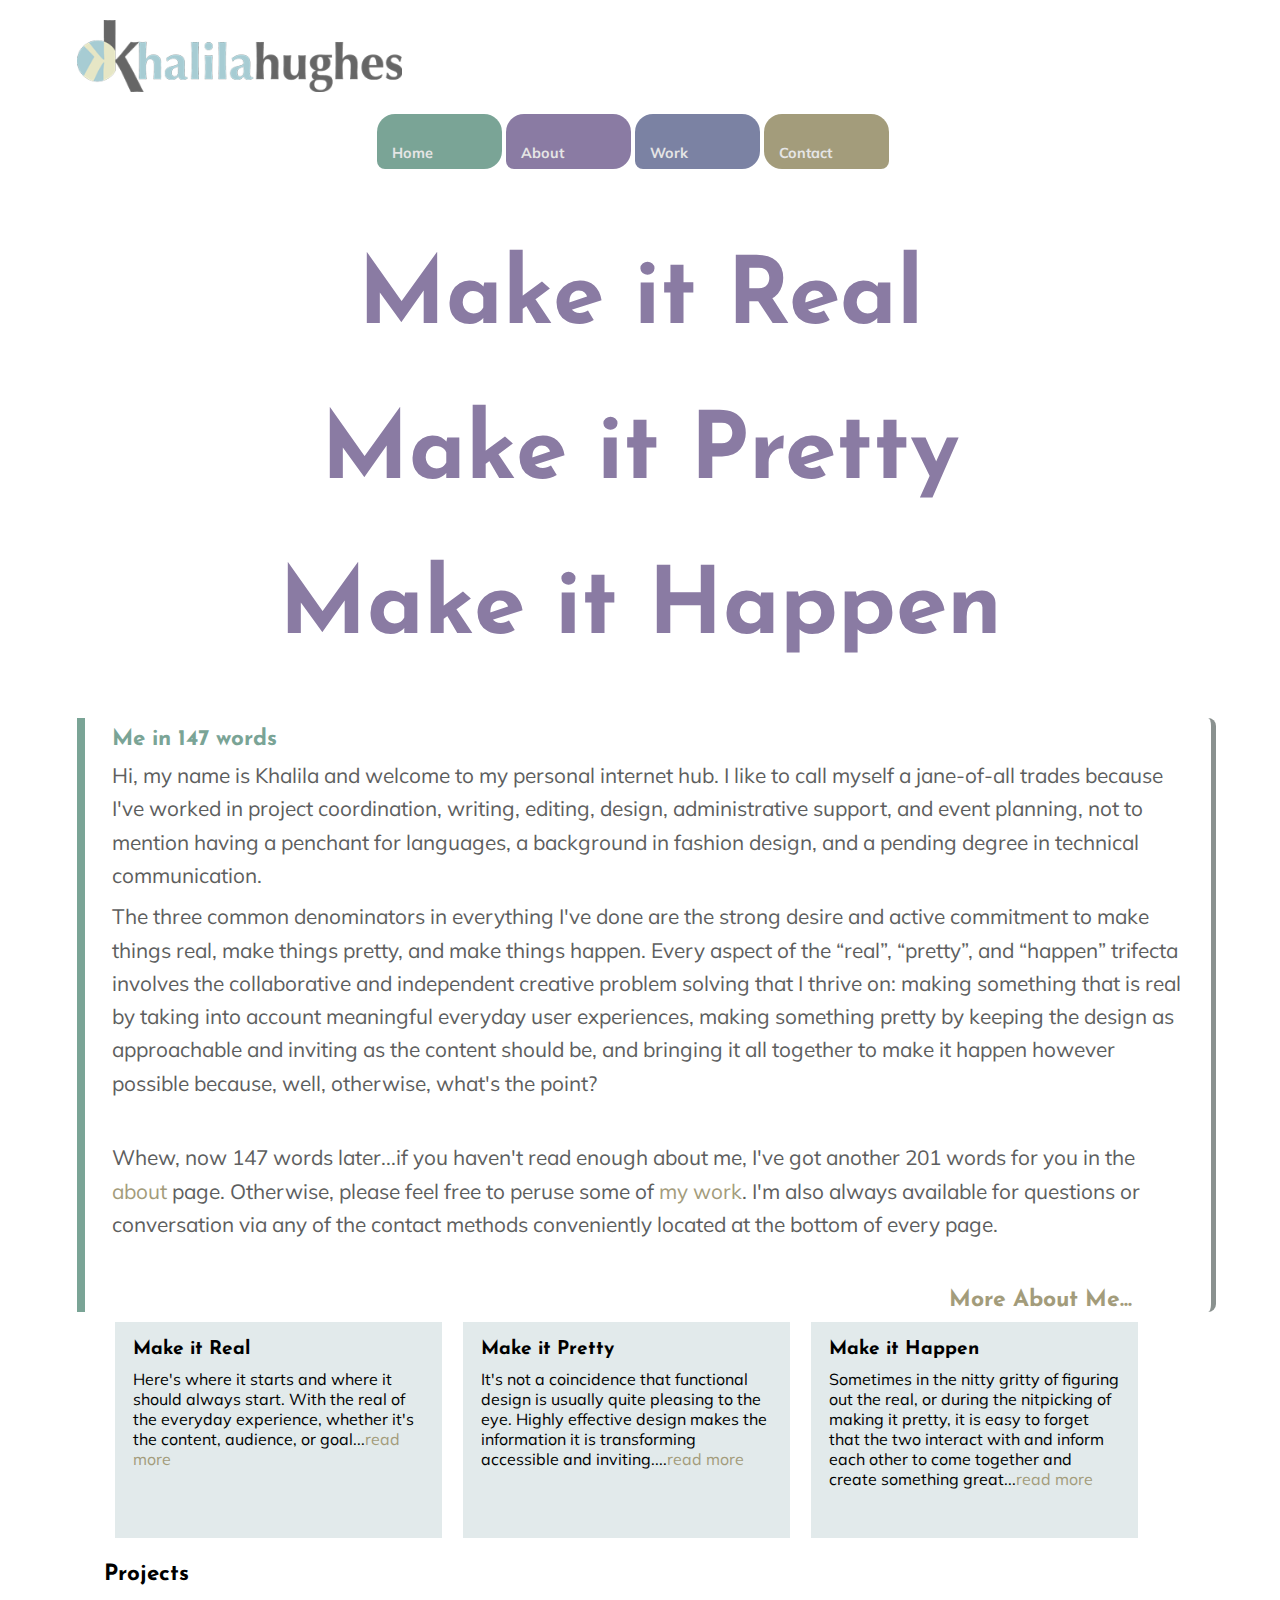
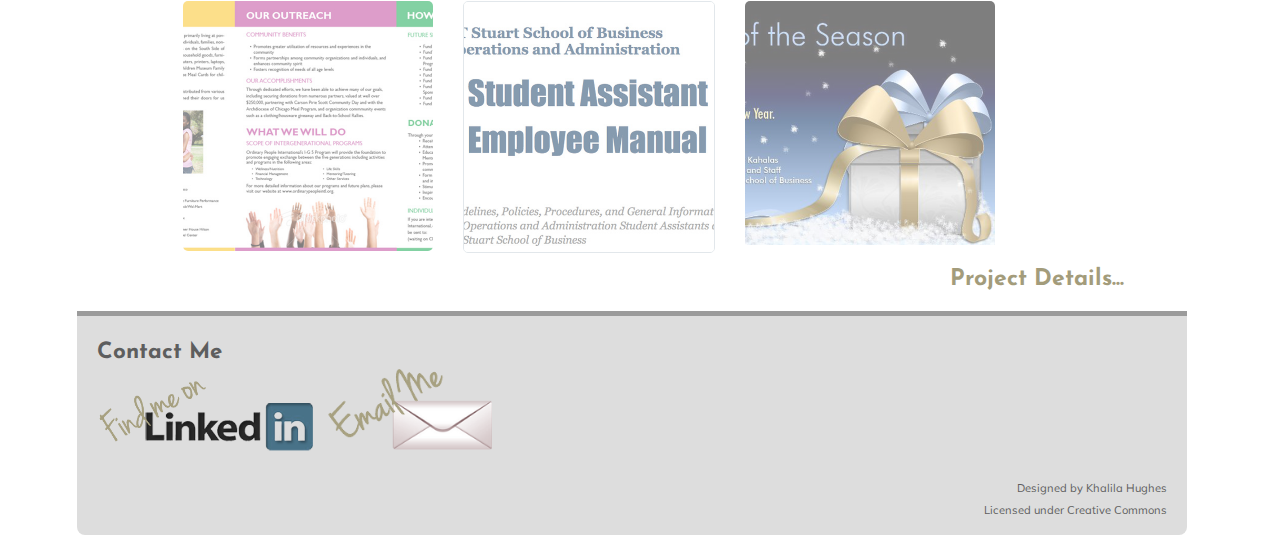
==== index.html @ c549478d "added resize me (inactive), added read more to make it boxes" ====
<!DOCTYPE html>
<html lang="en">
<head>
	<title>Khalila Hughes: Make it Happen Professional</title>

  	<meta charset="utf-8" />
	<meta name="viewport" content="width=device-width, initial-scale=1.0" />  
 	<meta name="author" content="Khalila Hughes">
 	<meta name="keywords" content="Khalila, Hughes, functional design, technical communication, user, user-center, easy to understand, design, creative, professional, content, information design">
	
   <link          href='http://fonts.googleapis.com/css?family=Josefin+Sans:100,300,400,600,700|Muli:300,400|Amaranth:400,700|Open+Sans+Condensed:300,700' rel='stylesheet' type='text/css'>
	<link rel="stylesheet" type="text/css" media="screen, print" href="css/reset.css" />
 	<link rel="stylesheet" type="text/css" media="screen" href="css/screen.css" />
	<link rel="stylesheet" type="text/css" media="print" href="css/print.css" />
	<link rel="stylesheet" type="text/css" media="screen" href="css/colorbox.css" />

	<script src="http://ajax.googleapis.com/ajax/libs/jquery/2.0.0/jquery.min.js"></script>
	<script src="js/jquery/colorbox/jquery.colorbox.js"></script>


<script>
  (function(i,s,o,g,r,a,m){i['GoogleAnalyticsObject']=r;i[r]=i[r]||function(){
  (i[r].q=i[r].q||[]).push(arguments)},i[r].l=1*new Date();a=s.createElement(o),
  m=s.getElementsByTagName(o)[0];a.async=1;a.src=g;m.parentNode.insertBefore(a,m)
  })(window,document,'script','//www.google-analytics.com/analytics.js','ga');

  ga('create', 'UA-41314380-1', 'khalilahughes.com');
  ga('send', 'pageview');

</script>

</head>

<body>
   <div id="header">
   <!--- <div id="resizeme">
      <p>I'm Responsive </br>     &#65513; ---------   &#65515; </p>
   </div> -->

      <div id="logo">
		<a href="index.html"> <img src="media/img/kh-3color.png" alt="Khalila Hughes" /> </a>
      </div>   <!--end logo-->

      <nav id="main">
         <ul>
		<li><a class="nav-home" href="index.html">Home</a></li>
         	<li><a class="nav-about" href="about.html">About</a></li>
            <li><a  class="nav-work" href="work.html">Work</a></li>
            <li><a  class="nav-contact" href="contact.html">Contact</a></li>
         </ul>
      </nav>


   </div> <!--end header-->

   
      <div id="home-words">
         <h1> Make it Real</h1>
         <h1> Make it Pretty</h1>
         <h1> Make it <span class="one">Happen</span></h1>
      </div>   <!--end home-words-->
     
     <div id="main-container" class="home">

     <div class="content">
         <h3> Me in 147 words </h3>
         <p> Hi, my name is Khalila and welcome to my personal internet hub. I like to call myself a jane-of-all trades because I've worked in project coordination, writing, editing, design, administrative support, and event planning, not to mention having a penchant for languages, a background in fashion design, and a pending degree in technical communication. 
</p>
<p>
The three common denominators in everything I've done are the strong desire and active commitment to make things real, make things pretty, and make things happen. Every aspect of the “real”, “pretty”, and “happen” trifecta involves the collaborative and independent creative problem solving that I thrive on: making something that is real by taking into account meaningful everyday user experiences, making something pretty by keeping the design as approachable and inviting as the content should be, and bringing it all together to make it happen however possible because, well, otherwise, what's the point? 
</p>

<p>
<br />Whew, now 147 words later...if you haven't read enough about me, I've got another 201 words for you in the <a href="about.html">about</a> page. Otherwise, please feel free to peruse some of <a href="work.html">my work</a>. I'm also always available for questions or conversation via any of the contact methods conveniently located at the bottom of every page.
</p>

      </div> <!--end content-->
<h4 class="more"><a href="about.html">More About Me...</a></h4>

            </div>   <!--end main-container, home-->


      <div id="second-container" class="home-philosophy">
         <div class="content">
         
       <!--  <h3> Work Approach </h3> -->
         <div class="box">
 <h4>Make it Real</h4> <p>Here's where it starts and where it should always start. With the real of the everyday experience, whether it's the content, audience, or goal...<a href "work.html">read more</a><!-- Real is the information you want to convey, to the audience you want to convey it to, to attain the you created when you created it. Real is not the same for everyone or for every project, so defining what it is a ever-changing and often challenging process. </p> -->
      </div>
      <div class="box">
   <h4>Make it Pretty</h4> <!--Some may call this design but, for many, the term design is too intimidating. Everybody who creates and presents information in any form is a designer in their own right. However, the level of success usually involves a set of skills that result in the effectiveness of the . --> <p>  It's not a coincidence that functional design is usually quite pleasing to the eye.  Highly effective design makes the information it is transforming accessible and inviting....<a href "work.html">read more</a></p>
   </div>
   <div class="box">
<h4>Make it Happen</h4> <p> <!--The real and the pretty interact with each in a strange dance that one is always informing the other. They should be thought of together and put together. --> Sometimes in the nitty gritty of figuring out the real, or during the nitpicking of making it pretty, it is easy to forget that the two interact with and inform each other to come together and create something great...<a href "work.html">read more</a><!--Sometimes this gets lost along the way to the detriment of one or the other. It doesn't have to be this way. With the right mindset and collaborations, it can happen to create and distribute a finished product where one feeds into the other and you can't imagine it another way. -->


</p>
</div>

<!-- <h4>Repeat</h4>
<p> Life is not stagnant and neither is the information or design trends that inform our everyday lives.  Real changes as much as it needs to and because they are often a unite, so too can design. Everything evolves so evaluations must be made to make sure that the product is real and pretty in the now.</p> -->
         </div> <!--end content-->
      </div> <!--end second-container, home-philosophy-->
 <div id="home-portfolio">
      <div class="content">
   <h3>Projects</h3>
         <ul class="quick">
            <li class="item"> <a class="gallery" href="media/img/portfolio/opi-brochure-interior.jpg" title="OPI Brochure - Interior"> <img src="media/img/portfolio/tn-opibrochure-interior.jpg"  alt="OPI Brochure Interior" /> </a></li> 
       <li class="item"> <a class="gallery" href="media/img/portfolio/sa-manual.jpg"     title="Student Assistant Knowledge Management System"> <img class="border" src="media/img/portfolio/sa-manual.jpg"  alt="Student Assistant Knowledge Management System" /> </a></li> 
           <li class="item"> <a class="gallery" href="media/img/portfolio/2012holidaycard.jpg"  title="Holiday Card"> <img src="media/img/portfolio/tn-2012holidaycard.jpg"  alt="Holiday Card" /> </a></li> 
</ul>
</div><!--end content-->
<h4 class="more"><a href="work.html">Project Details...</a></h4>

</div> <!--end home-portfolio-->

   <div id="footer">
         <h3> Contact Me</h3>
   
      <div id="click">
    <a href="www.linkedin.com/in/khalilahughes"> <img  class="linked" src="media/img/findmelinkedin.png" alt="Find Me On Linked In" /></a> 
	<a href="mailto:khalilahughes+web@gmail.com"> <img class="email" src="media/img/emailme.png" alt="Email Me" /> </a> 
      </div>

      <div id="creative-commons">
         <p>Designed by Khalila Hughes</p>
         <p>Licensed under Creative Commons </p>
         
      </div> <!--end creative-commons-->
   </div> <!--end footer-->
 
<script>
	jQuery('a.gallery').colorbox();
</script>

</body>

</html>
---- css/screen.css ----
/* screen.css: Screen Styles */



body {
   margin: auto 6%; /** 143.5/1292=.111  **/
}

h1, h2, h3, h4, hr, h4 a{
   font-family: "Josefin Sans", Arial, sans-serif;
   font-weight: bold;
}

h3 {
   font-size: 1.4em;
   margin: 15px auto 0px auto;
}

h4, h4 a {
   font-size: 1.2em;
   margin: 15px auto 0px auto;

}

h5 {
   font-size: 1em;
}

p, a, li, label {
   font-family: Muli /** "Open Sans Condensed" **/, Arial, sans-serif;
   margin: 8px auto;
   font-size: 1em;
}

small {
   font-family: Muli /** "Open Sans Condensed" **/, Arial, sans-serif;
   font-size: .8em;
   color: #8A7BA3;
   padding-top: 30px;
}

a {
   text-decoration: none;
   color: #A39C7B;
}

ul a {
   text-decoration: none;
   color: #6A5E28;
}

/***  Header   ***/

div#header {
   margin: 0px auto;
   margin-bottom: 20px;
}

div#resizeme {
   float: right;
   background-color: grey;
}

div#resizeme p{
   text-transform: uppercase;
   font-family: "Josefin Sans", Arial, sans-serif;
   padding: 0px 15px;
   color: #fff;
   font-weight: bold;
   text-align: center;
}
div#logo {
   width: 100%;
   max-width: 325px;
   margin: auto;
   float: left;
}

/** @media screen and (min-width: 640px) {
div#logo  {
   width: 50%;
}
}
@media screen and (min-width: 640px) {
div#logo  {
   width: 50%;
}
}**/
div#logo img {
   float: left;
   width: 100%;
}

/***  Navigation  ***/

nav#main {
   float: left;
   display: inline;
}

 @media screen and (min-width: 460px) {
   nav#main {
   margin: auto 15%;
}
}
@media screen and (min-width: 640px) {
   nav#main {
      width: 98%;
      max-width: 550px;
      margin: auto;
}
}

@media screen and (min-width: 768px) {
   nav#main {
      margin-left: 10%;
}
}
@media screen and (min-width: 1024px) {
   nav#main {
      margin-left: 25%;
      margin-top: 0px;
   
}  
}

@media screen and (min-width: 480px) {
   a.nav-home {
}
}
nav#main ul {
   /**float: left;**/
   margin: 20px 3%;
}
/** @media screen and (min-width: 768px) {
nav#main ul {
   float: left;
   margin: 20px 5%;
   width: 70%
}
}**/
nav#main ul li{
   display: inline;
}

/** @media screen and (min-width: 480px) {
   nav#main ul li{
      display: inline;
      margin: 30px;
}
} **/

a.nav-home, a.nav-about, 
a.nav-work, a.nav-contact {
    width: 23%;
    max-width: 75px;     
    float: left;
    padding: 30px 35px 7px 15px; 
    margin: 2px 2px;
    border-radius: 18px;
   /** -webkit-box-shadow: inset 6px -7px 7px -9px #000; 
    -moz-box-shadow: inset 6px -7px 7px -9px #000; 
    box-shadow: inset 3px -6px 7px -8px #000; **/
}

@media screen and (min-width: 480px) {
   a.nav-home, a.nav-about, 
   a.nav-work, a.nav-contact {
   
}
}

nav#main a {
   font-size: .9em;
    color: #E5E5E5; 
   font-weight: bold;
}

nav#main a:hover, nav#main a:active {
  opacity: .7;
   -moz-opacity: .7;
}
a.nav-home {
    /** background-color: #434157; **/
   border-bottom-left-radius: 8px;
   background:  #7AA496;
   
}
a.nav-about {
   border-bottom-left-radius: 8px;
   background-color: #8A7BA3;

}
a.nav-work {
   border-bottom-left-radius: 8px;
   background-color: #7B82A3;

}
a.nav-contact {
   border-bottom-right-radius: 8px;
   background-color: #A39C7B;  /**#C5D6A0**/

}



/***  Big Typography ***/

div#home-words, div#words {
   clear: both;
   display: block;
   width: 100%;
   margin: 0px auto;
   padding-top: 20px;
}

#home-words h1 {
   padding: 0px;
   color: #8A7BA3;
}
div.work-words h1 {
   color: #A39C7B;
}
div.about-words h1 {
   color: #7B82A3;
}

div.contact-words h1 {
   color: #7AA496;
}
div#home-words, div#words {
   margin: 0 auto;
   text-align: center;
   font-size: 1.3em;
   /**line-height: 1.2em;**/
}

@media screen and (min-width: 480px) {
   div#home-words, div#words {
      font-size: 1.6em;
}
} 

@media screen and (min-width: 640px) {
   div#home-words, div#words {
      font-size: 2em;
}
} 

@media screen and (min-width: 768px) {
   div#home-words, div#words {
      font-size: 2.6em;
}
}

@media screen and (min-width: 1024px) {
   div#home-words, div#words {
      font-size: 2.9em;
}
}

@media screen and (min-width: 1292px) {
   div#home-words, div#words {
      font-size: 3.2em;
}
}

@media screen and (min-width: 1292px) {
  div.about-words {
      font-size: 2.9em;
      
}
}
/**.one {
font-weight: 400;
}**/


/*** Home Page ***/

div#main-container {
   border-left: 8px solid #7AA496;
   border-right: 5px solid #8A918F;
   border-top-right-radius: 8px;
   border-bottom-right-radius: 8px;
   width: 100%;
   color: #5D5E5E;
}

/**@media screen and (min-width: 640px) {
div#main-container, div#left-container {
   width: 64%;
   float: left;
   margin-right: 1%;
}
}**/
/**#wrapper {
   width: 100%;
   float: left;
}
@media screen and (min-width: 640px) {
#wrapper {
   width: 64%;
}
}**/

/**@media screen and (min-width: 768px) {
div#main-container {
   width: 96%;
   float: left;
}
}**/
   
div.home h3 {
   color: #7AA496;
   margin: auto;
}

div.home p {
   line-height: 1.7em;
}

@media screen and (min-width: 768px) {
div.home p {
   font-size: 1.3em;
   line-height: 1.6em;
}
}
/**.home-philosophy {
   border-left: 5px solid #7AA496;
   background: rgba(197, 214, 215, 0.5);
   width: 100%;
}**/
div#right-container, div#second-container {
   clear: both;
}
@media screen and (min-width: 640px) {
   div#right-container{
   width: 31%;
   clear: none;
   float: left;
   padding-bottom: 10px;
}
}
div#home-portfolio {
   clear: both;
}
div#home-portfolio img{
   border-radius: 5px;
   width: 90%;
   display: block;
   margin: 10px  auto;
}

/** MEDIA QUERIES FOR 3 IMAGES ACROSS **/
@media screen and (min-width: 480px) {
div#home-portfolio img{
   width: 70%;
   margin: 8px;

}
}
@media screen and (min-width: 520px) {
div#home-portfolio img{
   width: 60%;
}
}
@media screen and (min-width: 640px) {
div#home-portfolio img{
   width: 30%;
   display: inline;
}
}
@media screen and (min-width: 1024px) {
div#home-portfolio img{
   width: 25%;
   margin: 15px;
}
}
@media screen and (min-width: 1024px) {
div#home-portfolio ul {
   margin-left: 6%;
}
}
/**  MEDIA QUERIES FOR 4 IMAGES ACROSS
@media screen and (min-width: 480px) {
div#home-portfolio img{
   width: 48%;
}
}
@media screen and (min-width: 640px) {
div#home-portfolio img{
   width: 40%;
}
}
@media screen and (min-width: 1024px) {
div#home-portfolio img{
   width: 23%;
}
}
**/
ul.quick li{
   display: inline;
   margin-left: 10px;
}

.more {
   text-align: right;
   clear: both;
   margin-right: 7%;
}

div.home-philosophy h3 {
   margin: auto;
}

div.box p, div.box h4{
   margin: 10px;
}


div.box {
   float: left;
   margin: 2px auto;
   padding: 8px;
   width: 97%;
   background: rgba(197, 214, 215, 0.5);
}
@media screen and (min-width: 768px) {
   div.box {
   height: 285px;
}
}
@media screen and (min-width: 900px) {
   div.box {
   height: 235px;
}
}
@media screen and (min-width: 960px) {
   div.box {
   height: 200px;
}
}

@media screen and (min-width: 480px) {
div.box {
   margin: 5px auto;
}
}
@media screen and (min-width: 768px) {
div.box {
   width: 29%;
   margin: auto 1%;
}
}

/** 
@media screen and (min-width: 768px) {
div#home-portfolio {
   width: 60%;
}
}
div#home-portfolio img {
   width: 40%;
}

.caption {
   font-size: .9em;
   float: left;
   margin: 0px;
   display: block;
} 
**/
/** All Portfolio Images **/
ul img {
   opacity: .5;
   -moz-opacity: .5;
}
ul img:hover {
   opacity: 9;
   -moz-opacity: 9;
}
/*** Everything but Home Page Content ***/
div#left-container p, div#right-container h3,
div#right-container p, div#right-container h3 {
   line-height: 1.4em;
}

div#right-container p, div#right-container ul{
   font-size: .85em;

}
div.content {
   margin: auto 10px 20px 10px;
   padding: 10px;
}
/**div.content p{
   margin: auto 17px 30px 17px;
}**/
@media screen and (min-width: 768px) {
   div.content{
   margin: auto 13px 30px 13px;
}
}
@media screen and (min-width: 1024px) {
   div.content{
   margin: auto 17px 30px 17px;
}
}
div#home-about {
   float: left;
} 

/*** Left Container, All But Home ***/
div#left-container {
   border-top-right-radius: 8px;
   border-bottom-right-radius: 8px;
   width: 100%;
   margin-bottom: 0px;
   border-right: 5px solid #8A918F;
   padding-bottom: 20px;
}
@media screen and (min-width: 640px) {
div#left-container {
   width: 63%;
   float: left;
   margin-right: 1%;
}
}





/*** About Page  ***/
div.about {
      border-left: 8px solid #8A7BA3;
}
div.about-stats {
  border-left: 8px solid #8A7BA3;
   background: rgba(201, 197, 214, 0.5);
   margin-top: 30px;
}

ul.block {
   display: inline;
}
div.about-stats ul, div.about-stats a, div.about-stats p{
   margin-left:15px;
}
@media screen and (min-width: 640px) {
   div.about-stats {
     border-left: 5px solid #8A7BA3;
      margin-top: auto;
}
}
div.about h3 {
   color: #8A7BA3;
}

/*** Work Page ***/ 
div.work {
   border-left: 8px solid #7B82A3;
}

div.selected img {
   width: 30%;
   margin-right: 20px;
   margin-top: 20px;
   border-radius: 5px;

}

img.border {
   border: 1px solid #C6D1D8;
}
/**
div#right-container {
   border-top-right-radius: 8px;
   border-bottom-right-radius: 8px; 
   width: 100%;
   margin-top: 0px;
   clear: both;
}
@media screen and (min-width: 640px) {
div#right-container {
   width: 30%;
   float: left;
}
}   **/

div.work-approach {
   border-left: 5px solid #7B82A3;
   background: rgba(197, 203, 211, 0.5);
}
/** div.about-stats {
      background: #8A7BA3;
}**/


ul, li {
   list-style-type: none;
   margin: 0px;
   padding: 0px;
}

dt, dd {
   margin: 0px;
   padding: 0px;
  /** display: inline;**/
}

dl {
   margin-bottom: 20px;
}
dd, dt {
   display: inline;
}
dt {
   font-weight: bold;
}

.details {
   display: block;
}

div.selected li{
   display: inline;
   margin: 0;
   width: 100%;
}


li.item {
   margin-bottom: 20px;
}

li.item img {
   width: 100%;
   max-width: 250px;
   float: left;
}
li.description {
   float: left;
   /** width: 100%;
   max-width: 300px;**/
}
/**
@media screen and (min-width: 480px) {
li.description {
   float: left;
   width: 
}
}
@media screen and (min-width: 480px) {
li.item img {
   width: 80%;
}
}
@media screen and (min-width: 640px) {
li.item img {
   clear: both;
   width: 70%;
}
}

@media screen and (min-width: 768px) {
li.item img{
   width: 80%;
   margin-top: 20px;
   clear: both;
}
}

li.description {
   display: inline;
}
@media screen and (min-width: 640px) {
li.description {
   float: left;
   width: 30%;
   margin-left: 25px;
}
}
@media screen and (min-width: 768px) {
li.description {
   float: left;
   width: 35%;
   margin-left: 25px;
}
}

@media screen and (min-width: 640px) {
li.item {
   width: 65%;
}
}
@media screen and (min-width: 640px) {
li.description {
   width: 44%;
}
}
**/



/***  Contact Form   ***/

fieldset {
   border: 0;
   margin: auto;
   max-width:  500px;
   float: left;
}

form {
   max-width: 805px;
}
/**div#footer-form {
   display: inline;
}**/

label { 
    float: left;
    margin: 1em 2em 0em 0em;
    font-size: .9em;
    color: #363642;
    text-transform: uppercase;
}
input {
   clear: left;
    width: 95%;
    max-width: 500px;
    height: 2.5em;
    border-radius: 5px;
    margin: .3em 3em 0em 0em;
    -webkit-box-shadow: inset 2px -7px 7px -7px #000; 
    -moz-box-shadow: inset 0px 7px 7px -7px #000; 
    box-shadow: inset 2px 5px 5px -7px #000;
}

fieldset.submit {
   margin: auto;
   width: 100%;
}

@media screen and (min-width: 480px)
   fieldset.submit {
   width: 70%;
}
}
fieldset.part-one {
   width: 93%;
   max-width: 275px;
}
@media screen and (min-width: 640px) {
   fieldset.part-one{
   width: 40%;
   clear: none;
   display: inline-block;
}
}
fieldset.part-two {
   width: 100%;
   max-width: 500px;
}
textarea {
    height: 100px;
    border-radius: 7px;
    margin: .3em 2em 0em 0em;
    float: left;
    border: none;
    -webkit-box-shadow: inset 1px 2px 5px -2px #000; 
    -moz-box-shadow: inset 1px 2px 5px -2px #000; 
    box-shadow: inset 1px 2px 5px -2px #000;
}
@media screen and (min-width: 370px) {
   textarea, input {
      margin-bottom: 5px;
}
}
@media screen and (min-width: 370px) {
   textarea {
      width: 90%;
}
}
   input[type=submit] {
    float: left;  
    clear: left;  
    /**width: 90%;**/
    height: 40px;
    margin-top: 1.5em;
    border-radius: 7px;
    /**-webkit-box-shadow: inset 2px -7px 7px -7px #000; 
    -moz-box-shadow: inset 0px 7px 7px -7px #000; 
    box-shadow: inset 4px 10px 5px -7px #000;**/
   background: #E0DFDD;
    background-image: -ms-linear-gradient(top, #FFFFFF 0%, #C1C0BE 100%); 
    background-image: -moz-linear-gradient(top, #FFFFFF 0%, #C1C0BE 100%);  
    background-image: -o-linear-gradient(top, #FFFFFF 0%, #C1C0BE 100%);  
    background-image: -webkit-gradient(linear, left top, left bottom, color-stop(0, #A39C7B), color-stop(1, #E0DFDD));   
}


/***  Footer   ***/

div#footer {
   clear: both;
   padding: 10px 20px;
   border-top: 5px solid #9B9B9B;
   border-bottom-left-radius: 8px;
   border-bottom-right-radius: 8px;
   background-color: #DDDDDD; 
   color: #5D5E5E;
  /* -webkit-box-shadow: inset 6px -7px 7px -9px #000; 
    -moz-box-shadow: inset 6px -7px 7px -9px #000; 
    box-shadow: inset 3px 6px 15px -4px #9B9B9B;  */
   width: 90%;
   margin-top: 20px;
}

@media screen and (min-width: 480px) {
  div#footer {
    width: 95%;
}
}

/** @media screen and (min-width: 1024px) {
  div#footer {
    width: 100%;
}
}**/
div.or {
   clear: both;
   width: 90%;
   margin-left: auto;
   margin-right: auto;
   text-align: center;
   padding-top: 1.5em;
}
div.or hr {
   width: 40%;
}
hr.left {
   float: left;
}
hr.right {
   float: right;
}

/*@media screen and (min-width: 640px) {
   div.or hr {
   display: none;
}
}
@media screen and (min-width: 640px) {
   div#footer-form {
      width: 60%;
}
}
@media screen and (min-width: 640px) {
   div.or {
   float: left;
   width: 39%;
   border-left: 1px solid white;
   margin: 0px;
}*/
}
div.footer-contact {
    width: 23%;
    max-width: 75px;     
    float: left;
    padding: 30px 35px 7px 15px; 
    margin: 2px 2px;
    border-radius: 18px;
}
div#click {
   margin: auto;
   height: 70px;
}

div#click {
   margin: auto;
   height: 50px;
}

@media screen and (min-width: 480px) {
div#click {
   height: 75px;
}
}
img.linked {
   width: 55%;
   max-width: 225px;
}
img.email {
   width: 40%;
   max-width: 175px;
}
div#creative-commons {
   font-size: .7em;
   padding-top: 3em;
   clear: both;
   text-align: right;
}
---- css/print.css ----
h1 {
	font-family: Verdana, sans-serif;
	font-size: 54px;
	font-weight: 900;
	color: #1F404C;
	padding: 18px;
	padding-right: 36px;
	padding-left: 36px;
}

p, ul {
	margin-bottom: 18px;
	margin-left: 144px;
	margin-right: 72px;
	font-family: Georgia, serif;
	font-size: 12px;
	line-height: 18px;
}

.title {
	font-family: Georgia, serif;
	font-size: 12px;
	font-weight: 800;
}

.location {
	font-family: Georgia, serif;
	font-weight: 800;
	text-align: right;
}
	
.function {
	font-family: Georgia, serif;
	color: #115971;
	font-weight: 800;
}
	
p.function {
	color: black;
}	
	
h3 {
	font-size: 36px;
	font-family:  Verdana, Arial, sans-serif;
	font-weight: 700;
	margin-left: 36px;
	margin-right: 18px;
	margin-bottom: 9px;
}


.keyskills {
	color: #0E656E;
	padding-top: 36px;
}

.professional {
	color: #115971;
}

.technical  {
	color: #659DB2;
}
	
.education {
	color: #165066;
}	
	
.tef {
	border: 1px solid #708D9A;
	margin: 18px;
}

.portfolio  {
	color: #659DB2;
	padding-top: 36px;
}
---- css/colorbox.css ----
/*
    Colorbox Core Style:
    The following CSS is consistent between example themes and should not be altered.
*/
#colorbox, #cboxOverlay, #cboxWrapper{position:absolute; top:0; left:0; z-index:9999; overflow:hidden;}
#cboxOverlay{position:fixed; width:100%; height:100%;}
#cboxMiddleLeft, #cboxBottomLeft{clear:left;}
#cboxContent{position:relative;}
#cboxLoadedContent{overflow:auto; -webkit-overflow-scrolling: touch;}
#cboxTitle{margin:0;}
#cboxLoadingOverlay, #cboxLoadingGraphic{position:absolute; top:0; left:0; width:100%; height:100%;}
#cboxPrevious, #cboxNext, #cboxClose, #cboxSlideshow{cursor:pointer;}
.cboxPhoto{float:left; margin:auto; border:0; display:block; max-width:none; -ms-interpolation-mode:bicubic;}
.cboxIframe{width:100%; height:100%; display:block; border:0;}
#colorbox, #cboxContent, #cboxLoadedContent{box-sizing:content-box; -moz-box-sizing:content-box; -webkit-box-sizing:content-box;}

/* 
    User Style:
    Change the following styles to modify the appearance of Colorbox.  They are
    ordered & tabbed in a way that represents the nesting of the generated HTML.
*/
#cboxOverlay{background:#fff;}
#colorbox{outline:0;}
    #cboxTopLeft{width:25px; height:25px; background:url(images/border1.png) no-repeat 0 0;}
    #cboxTopCenter{height:25px; background:url(images/border1.png) repeat-x 0 -50px;}
    #cboxTopRight{width:25px; height:25px; background:url(images/border1.png) no-repeat -25px 0;}
    #cboxBottomLeft{width:25px; height:25px; background:url(images/border1.png) no-repeat 0 -25px;}
    #cboxBottomCenter{height:25px; background:url(images/border1.png) repeat-x 0 -75px;}
    #cboxBottomRight{width:25px; height:25px; background:url(images/border1.png) no-repeat -25px -25px;}
    #cboxMiddleLeft{width:25px; background:url(images/border2.png) repeat-y 0 0;}
    #cboxMiddleRight{width:25px; background:url(images/border2.png) repeat-y -25px 0;}
    #cboxContent{background:#fff; overflow:hidden;}
        .cboxIframe{background:#fff;}
        #cboxError{padding:50px; border:1px solid #ccc;}
        #cboxLoadedContent{margin-bottom:20px;}
        #cboxTitle{position:absolute; bottom:0px; left:0; text-align:center; width:100%; color:#999;}
        #cboxCurrent{position:absolute; bottom:0px; left:100px; color:#999;}
        #cboxLoadingOverlay{background:#fff url(images/loading.gif) no-repeat 5px 5px;}

        /* these elements are buttons, and may need to have additional styles reset to avoid unwanted base styles */
        #cboxPrevious, #cboxNext, #cboxSlideshow, #cboxClose {border:0; padding:0; margin:0; overflow:visible; width:auto; background:none; }
        
        /* avoid outlines on :active (mouseclick), but preserve outlines on :focus (tabbed navigating) */
        #cboxPrevious:active, #cboxNext:active, #cboxSlideshow:active, #cboxClose:active {outline:0;}

        #cboxSlideshow{position:absolute; bottom:0px; right:42px; color:#444;}
        #cboxPrevious{position:absolute; bottom:0px; left:0; color:#444;}
        #cboxNext{position:absolute; bottom:0px; left:63px; color:#444;}
        #cboxClose{position:absolute; bottom:0; right:0; display:block; color:#444;}

/*
  The following fixes a problem where IE7 and IE8 replace a PNG's alpha transparency with a black fill
  when an alpha filter (opacity change) is set on the element or ancestor element.  This style is not applied to or needed in IE9.
  See: http://jacklmoore.com/notes/ie-transparency-problems/
*/
.cboxIE #cboxTopLeft,
.cboxIE #cboxTopCenter,
.cboxIE #cboxTopRight,
.cboxIE #cboxBottomLeft,
.cboxIE #cboxBottomCenter,
.cboxIE #cboxBottomRight,
.cboxIE #cboxMiddleLeft,
.cboxIE #cboxMiddleRight {
    filter: progid:DXImageTransform.Microsoft.gradient(startColorstr=#00FFFFFF,endColorstr=#00FFFFFF);
}
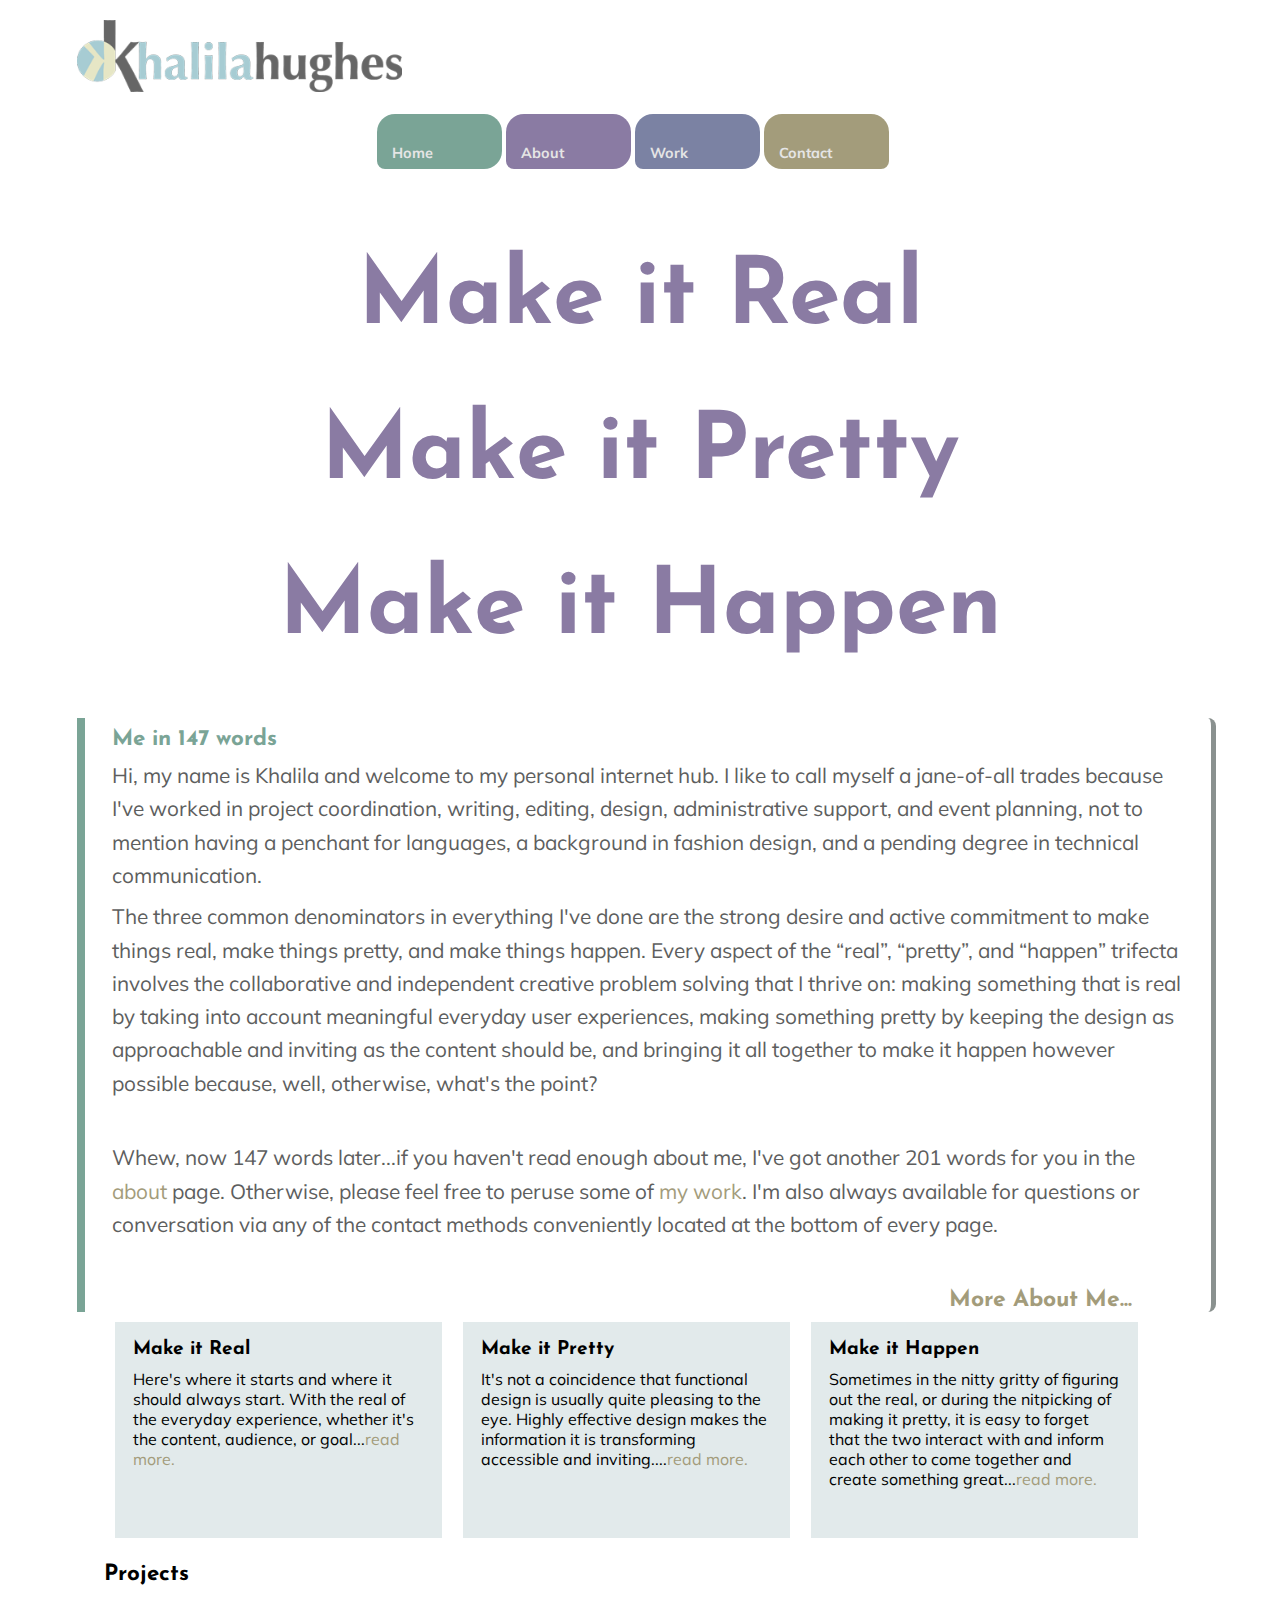
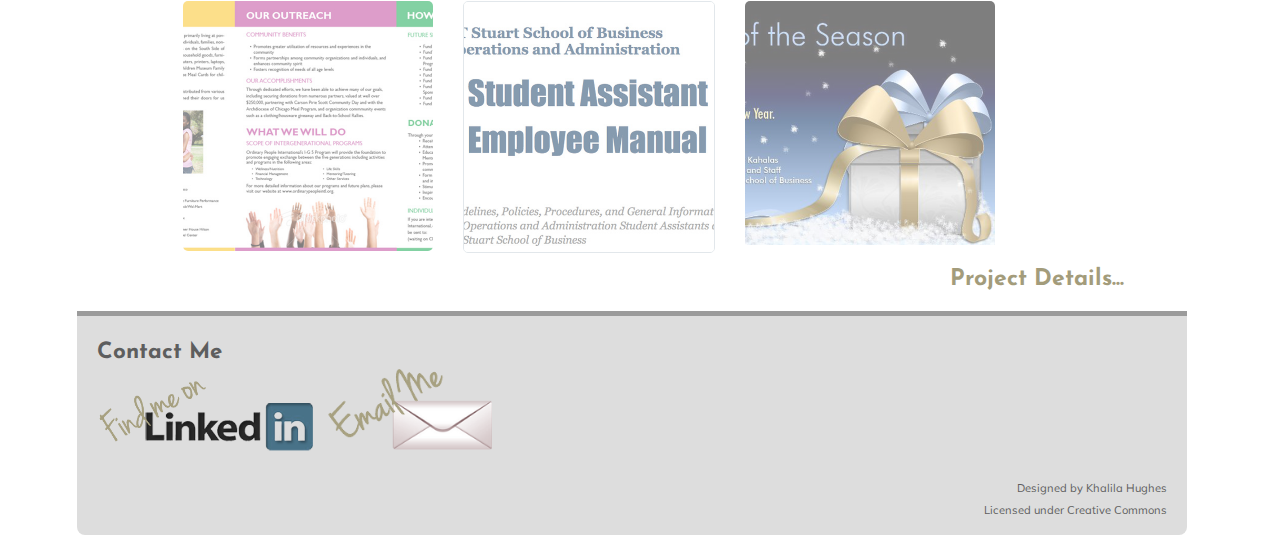
==== commit b1ef3883: "fixed linked in link" ====
--- a/index.html
+++ b/index.html
@@ -1,7 +1,7 @@
 <!DOCTYPE html>
 <html lang="en">
 <head>
-	<title>Khalila Hughes: Make it Happen Professional</title>
+	<title>Khalila Hughes: Make It Happen Design Professional</title>
 
   	<meta charset="utf-8" />
 	<meta name="viewport" content="width=device-width, initial-scale=1.0" />  
@@ -85,13 +85,13 @@
          
        <!--  <h3> Work Approach </h3> -->
          <div class="box">
- <h4>Make it Real</h4> <p>Here's where it starts and where it should always start. With the real of the everyday experience, whether it's the content, audience, or goal...<a href "work.html">read more</a><!-- Real is the information you want to convey, to the audience you want to convey it to, to attain the you created when you created it. Real is not the same for everyone or for every project, so defining what it is a ever-changing and often challenging process. </p> -->
+ <h4>Make it Real</h4> <p>Here's where it starts and where it should always start. With the real of the everyday experience, whether it's the content, audience, or goal...<a href "work.html">read more.</a><!-- Real is the information you want to convey, to the audience you want to convey it to, to attain the you created when you created it. Real is not the same for everyone or for every project, so defining what it is a ever-changing and often challenging process. </p> -->
       </div>
       <div class="box">
-   <h4>Make it Pretty</h4> <!--Some may call this design but, for many, the term design is too intimidating. Everybody who creates and presents information in any form is a designer in their own right. However, the level of success usually involves a set of skills that result in the effectiveness of the . --> <p>  It's not a coincidence that functional design is usually quite pleasing to the eye.  Highly effective design makes the information it is transforming accessible and inviting....<a href "work.html">read more</a></p>
+   <h4>Make it Pretty</h4> <!--Some may call this design but, for many, the term design is too intimidating. Everybody who creates and presents information in any form is a designer in their own right. However, the level of success usually involves a set of skills that result in the effectiveness of the . --> <p>  It's not a coincidence that functional design is usually quite pleasing to the eye.  Highly effective design makes the information it is transforming accessible and inviting....<a href "work.html">read more.</a></p>
    </div>
    <div class="box">
-<h4>Make it Happen</h4> <p> <!--The real and the pretty interact with each in a strange dance that one is always informing the other. They should be thought of together and put together. --> Sometimes in the nitty gritty of figuring out the real, or during the nitpicking of making it pretty, it is easy to forget that the two interact with and inform each other to come together and create something great...<a href "work.html">read more</a><!--Sometimes this gets lost along the way to the detriment of one or the other. It doesn't have to be this way. With the right mindset and collaborations, it can happen to create and distribute a finished product where one feeds into the other and you can't imagine it another way. -->
+<h4>Make it Happen</h4> <p> <!--The real and the pretty interact with each in a strange dance that one is always informing the other. They should be thought of together and put together. --> Sometimes in the nitty gritty of figuring out the real, or during the nitpicking of making it pretty, it is easy to forget that the two interact with and inform each other to come together and create something great...<a href "work.html">read more.</a><!--Sometimes this gets lost along the way to the detriment of one or the other. It doesn't have to be this way. With the right mindset and collaborations, it can happen to create and distribute a finished product where one feeds into the other and you can't imagine it another way. -->
 
 
 </p>
@@ -118,7 +118,7 @@
          <h3> Contact Me</h3>
    
       <div id="click">
-    <a href="www.linkedin.com/in/khalilahughes"> <img  class="linked" src="media/img/findmelinkedin.png" alt="Find Me On Linked In" /></a> 
+    <a href="https:/www.linkedin.com/in/khalilahughes" target="blank"> <img  class="linked" src="media/img/findmelinkedin.png" alt="Find Me On Linked In" /></a> 
 	<a href="mailto:khalilahughes+web@gmail.com"> <img class="email" src="media/img/emailme.png" alt="Email Me" /> </a> 
       </div>
 
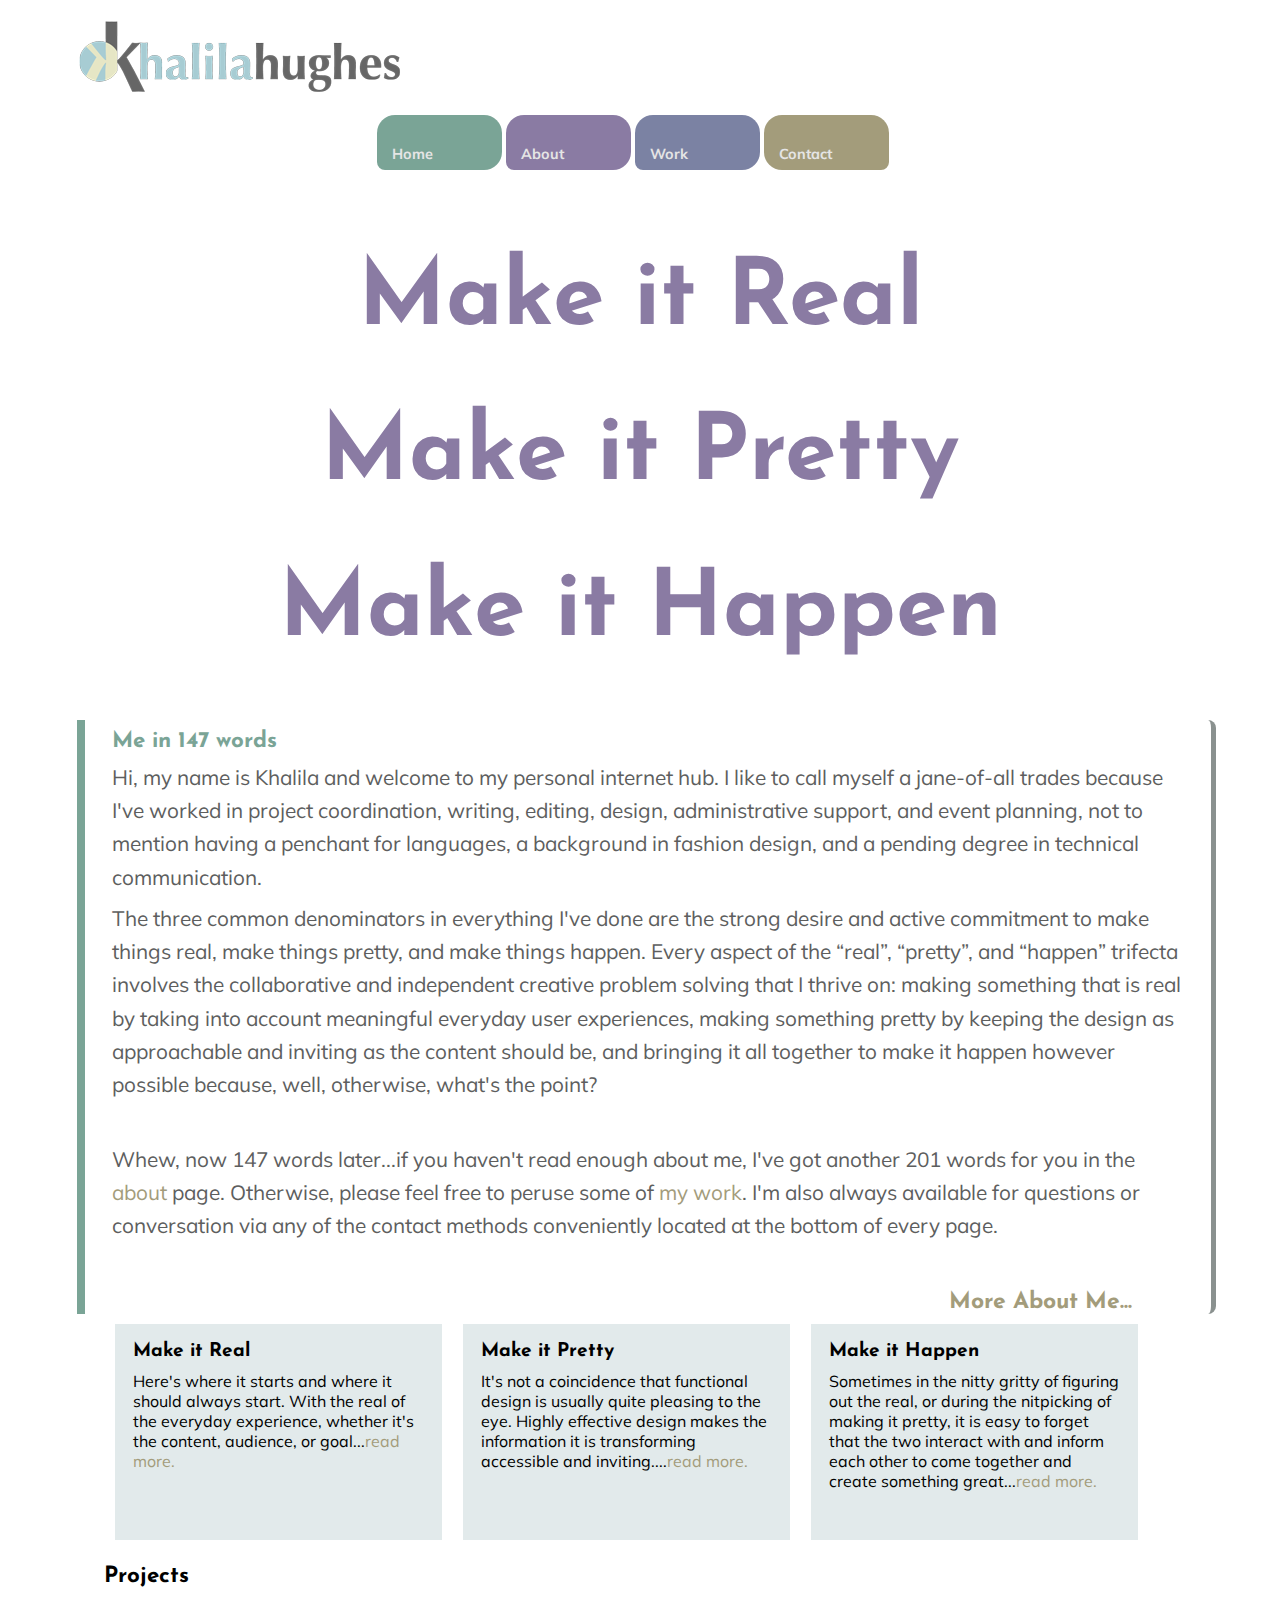
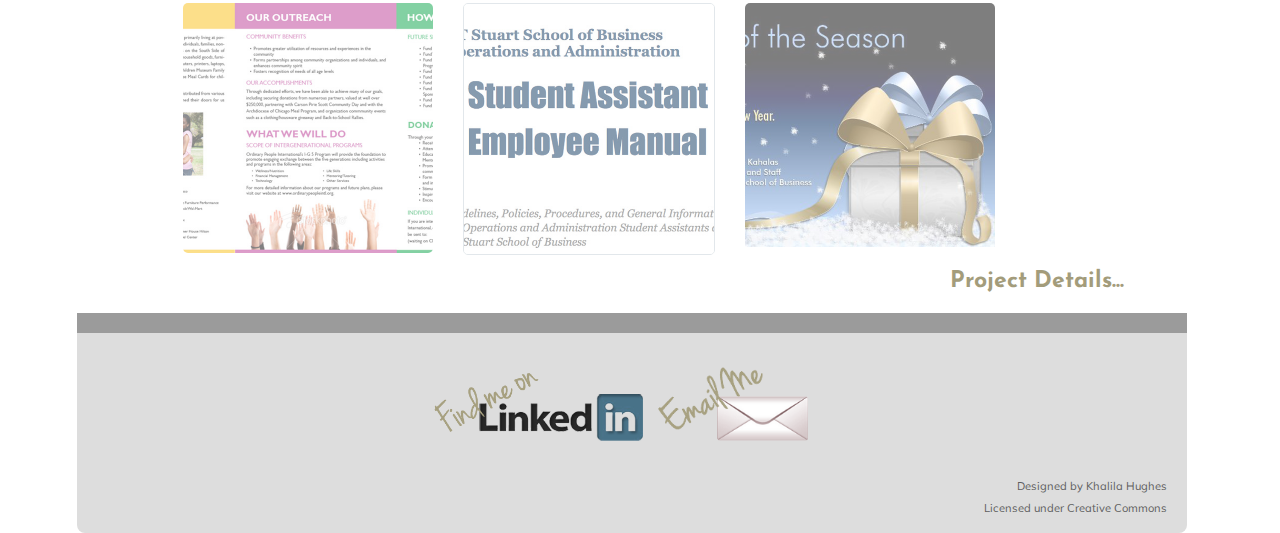
==== commit 98b24492: "removed contact me words" ====
--- a/index.html
+++ b/index.html
@@ -115,7 +115,6 @@
 </div> <!--end home-portfolio-->
 
    <div id="footer">
-         <h3> Contact Me</h3>
    
       <div id="click">
     <a href="https:/www.linkedin.com/in/khalilahughes" target="blank"> <img  class="linked" src="media/img/findmelinkedin.png" alt="Find Me On Linked In" /></a> 
--- a/css/screen.css
+++ b/css/screen.css
@@ -807,7 +807,7 @@
 div#footer {
    clear: both;
    padding: 10px 20px;
-   border-top: 5px solid #9B9B9B;
+   border-top: 20px solid #9B9B9B;
    border-bottom-left-radius: 8px;
    border-bottom-right-radius: 8px;
    background-color: #DDDDDD; 
@@ -875,19 +875,21 @@
     border-radius: 18px;
 }
 div#click {
-   margin: auto;
+   margin: 20px auto 0px;
    height: 70px;
-}
-
-div#click {
-   margin: auto;
+   max-width: 400px;
+}
+
+/*div#click {
+   margin: 0 auto;
    height: 50px;
-}
+}*/
 
 @media screen and (min-width: 480px) {
 div#click {
    height: 75px;
 }
+
 }
 img.linked {
    width: 55%;
@@ -905,7 +907,17 @@
 }
 
 
-
-
-
-
+/*** Connect Page ***/
+
+div#connect  {
+   width: 500px;
+   margin: 0 auto;
+}
+
+div#space {
+   height: 50px;
+   width: 100%;
+   margin-top: 50px;
+}
+
+
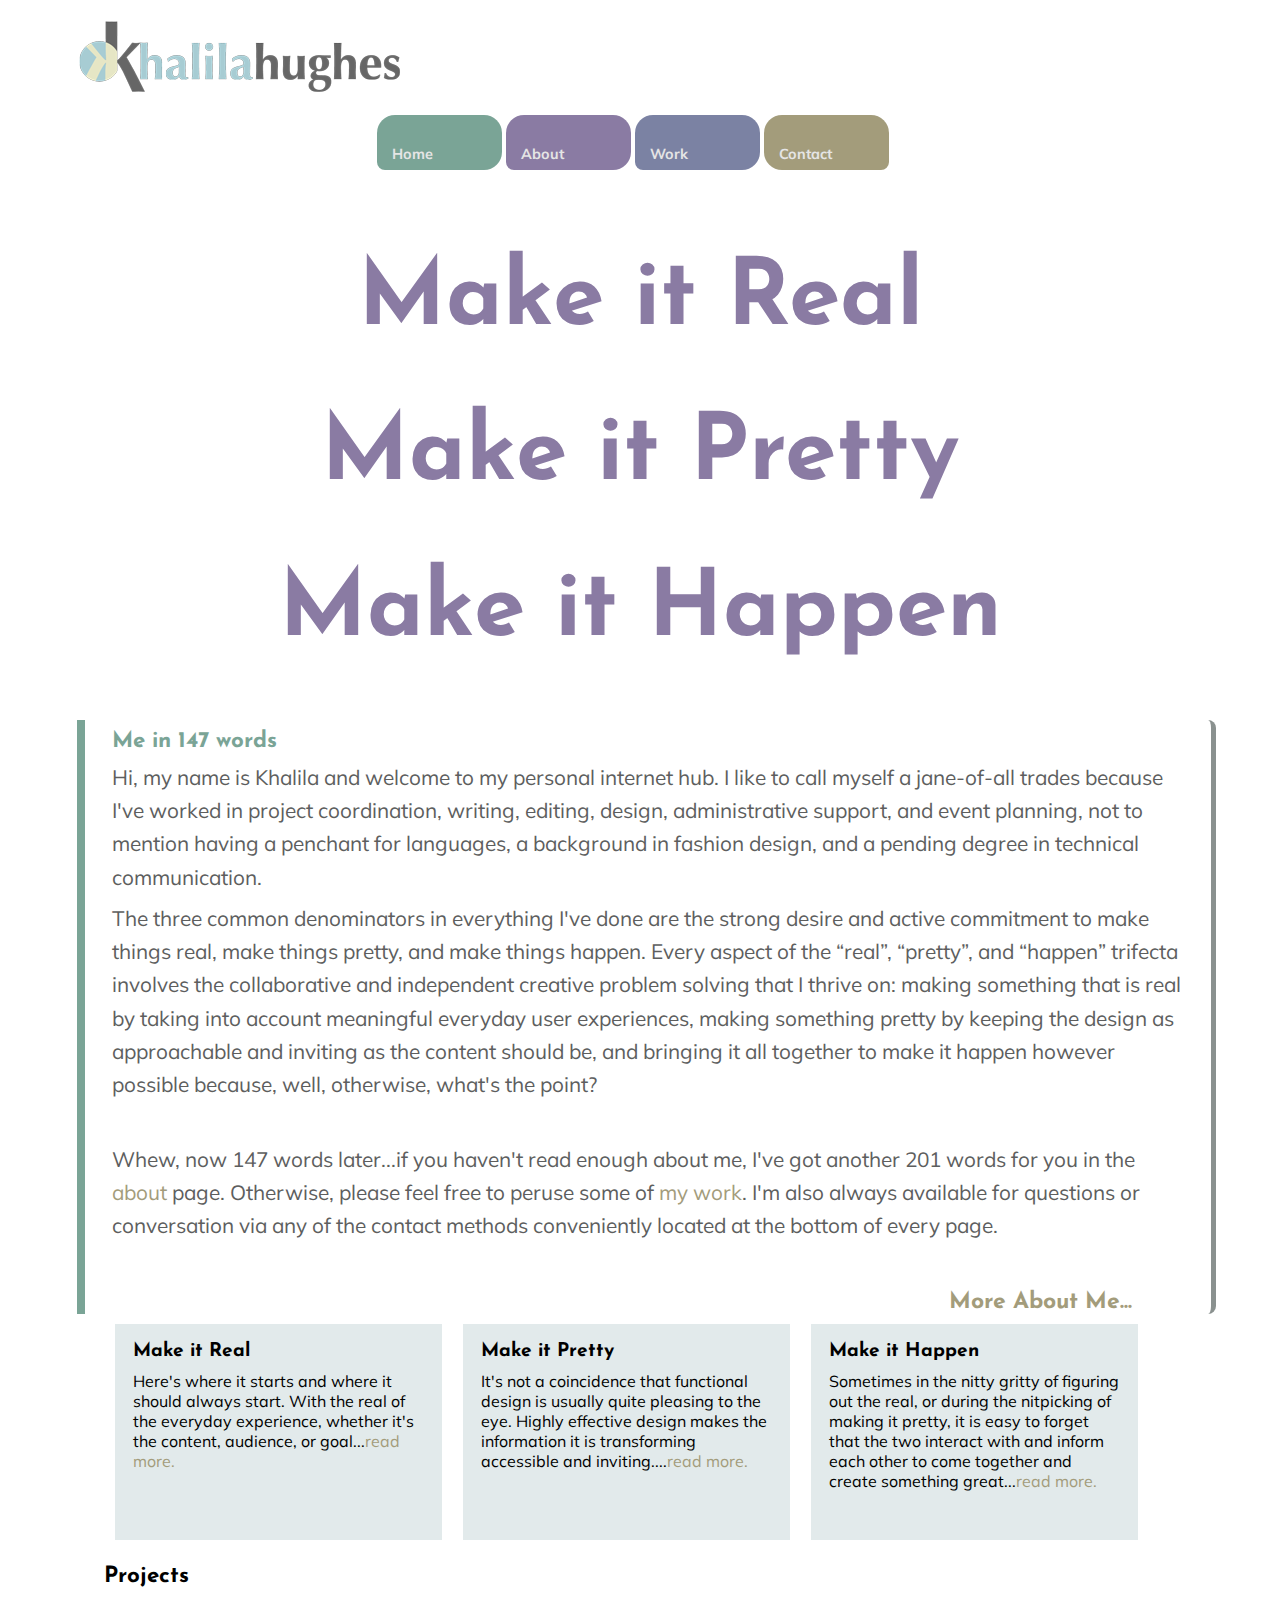
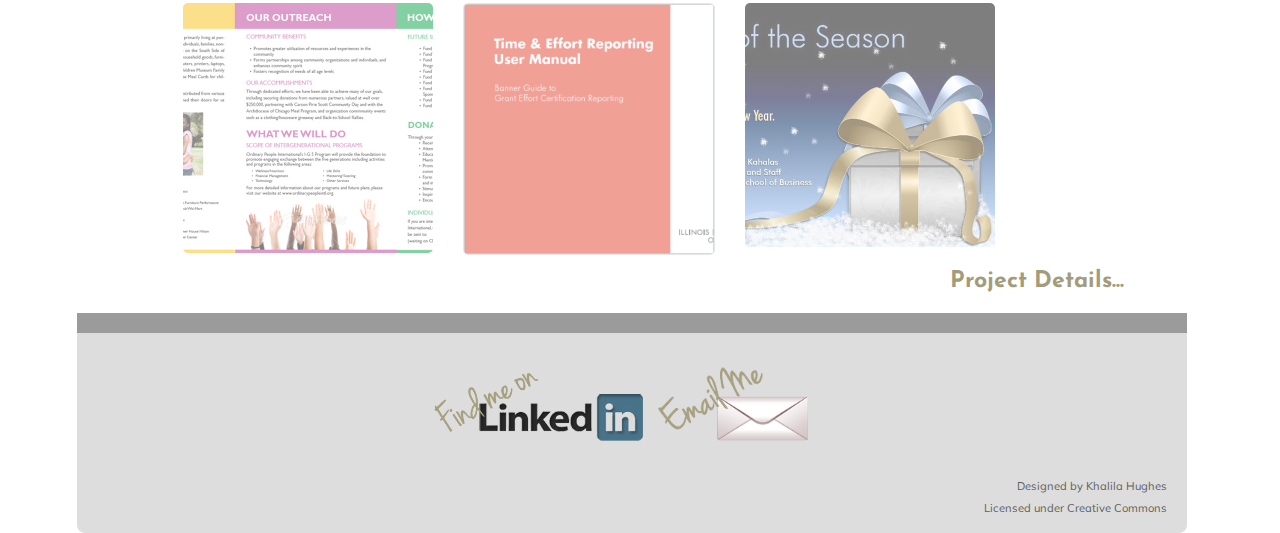
==== commit b68419a8: "added time reporting and took out student manual" ====
--- a/index.html
+++ b/index.html
@@ -106,7 +106,8 @@
    <h3>Projects</h3>
          <ul class="quick">
             <li class="item"> <a class="gallery" href="media/img/portfolio/opi-brochure-interior.jpg" title="OPI Brochure - Interior"> <img src="media/img/portfolio/tn-opibrochure-interior.jpg"  alt="OPI Brochure Interior" /> </a></li> 
-       <li class="item"> <a class="gallery" href="media/img/portfolio/sa-manual.jpg"     title="Student Assistant Knowledge Management System"> <img class="border" src="media/img/portfolio/sa-manual.jpg"  alt="Student Assistant Knowledge Management System" /> </a></li> 
+      <!-- <li class="item"> <a class="gallery" href="media/img/portfolio/sa-manual.jpg"     title="Student Assistant Knowledge Management System"> <img class="border" src="media/img/portfolio/sa-manual.jpg"  alt="Student Assistant Knowledge Management System" /> </a></li> -->
+            <li class="item"> <a class="gallery" href="media/img/portfolio/reportingmanual.png"     title="Time & Effort Reporting User Manual"> <img class="border" src="media/img/portfolio/reportingmanual.png"  alt="Time & Effort Reporting User Manual" /> </a></li>
            <li class="item"> <a class="gallery" href="media/img/portfolio/2012holidaycard.jpg"  title="Holiday Card"> <img src="media/img/portfolio/tn-2012holidaycard.jpg"  alt="Holiday Card" /> </a></li> 
 </ul>
 </div><!--end content-->
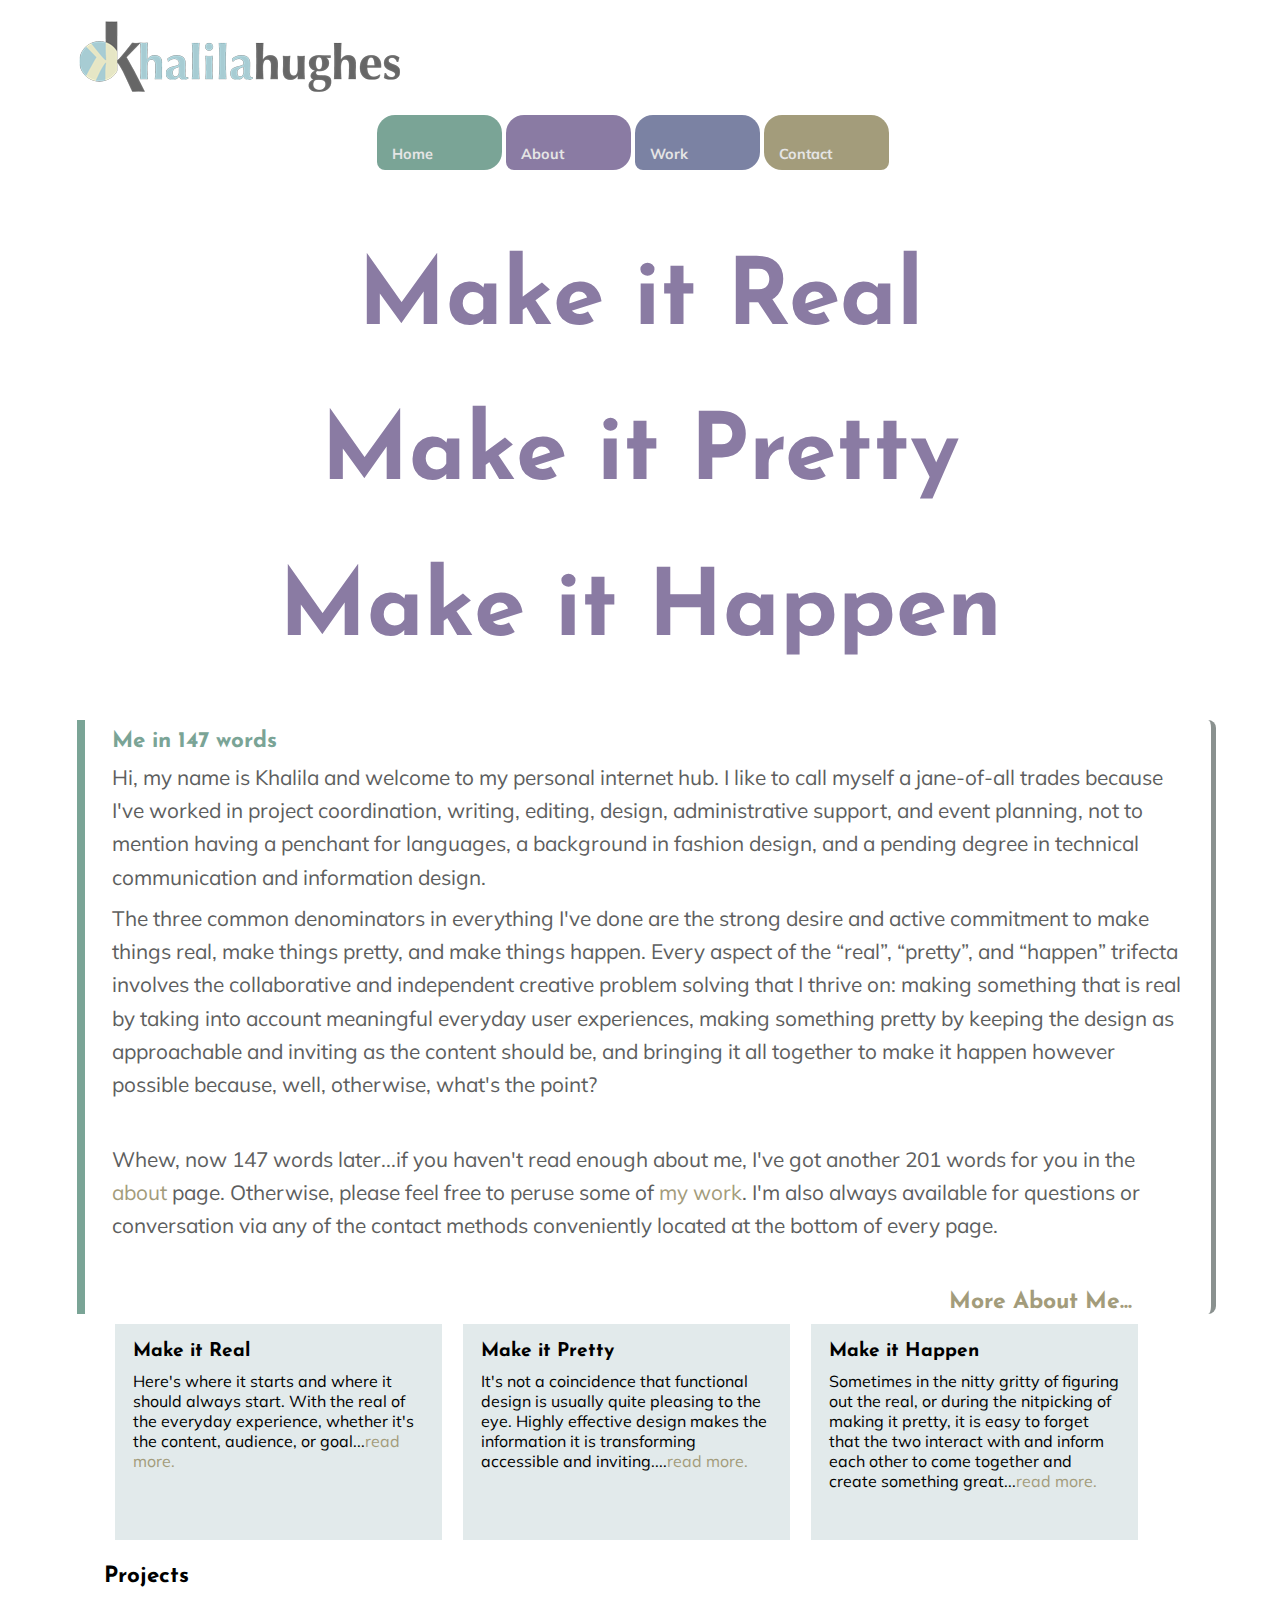
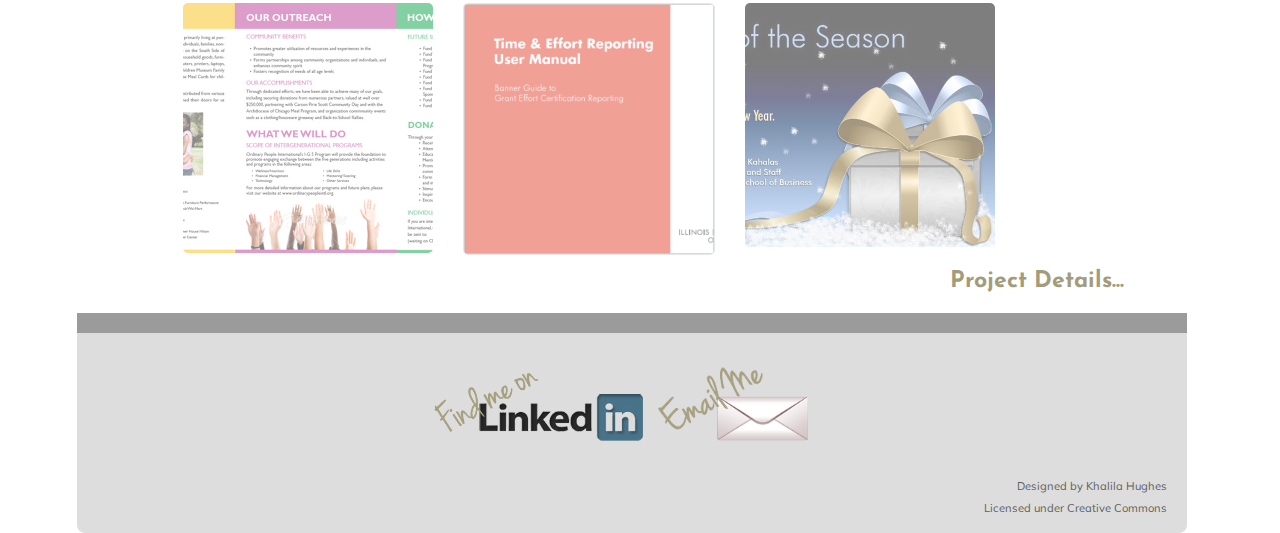
==== commit 5a0173d9: "changed line on first page" ====
--- a/index.html
+++ b/index.html
@@ -64,7 +64,7 @@
 
      <div class="content">
          <h3> Me in 147 words </h3>
-         <p> Hi, my name is Khalila and welcome to my personal internet hub. I like to call myself a jane-of-all trades because I've worked in project coordination, writing, editing, design, administrative support, and event planning, not to mention having a penchant for languages, a background in fashion design, and a pending degree in technical communication. 
+         <p> Hi, my name is Khalila and welcome to my personal internet hub. I like to call myself a jane-of-all trades because I've worked in project coordination, writing, editing, design, administrative support, and event planning, not to mention having a penchant for languages, a background in fashion design, and a pending degree in technical communication and information design. 
 </p>
 <p>
 The three common denominators in everything I've done are the strong desire and active commitment to make things real, make things pretty, and make things happen. Every aspect of the “real”, “pretty”, and “happen” trifecta involves the collaborative and independent creative problem solving that I thrive on: making something that is real by taking into account meaningful everyday user experiences, making something pretty by keeping the design as approachable and inviting as the content should be, and bringing it all together to make it happen however possible because, well, otherwise, what's the point? 
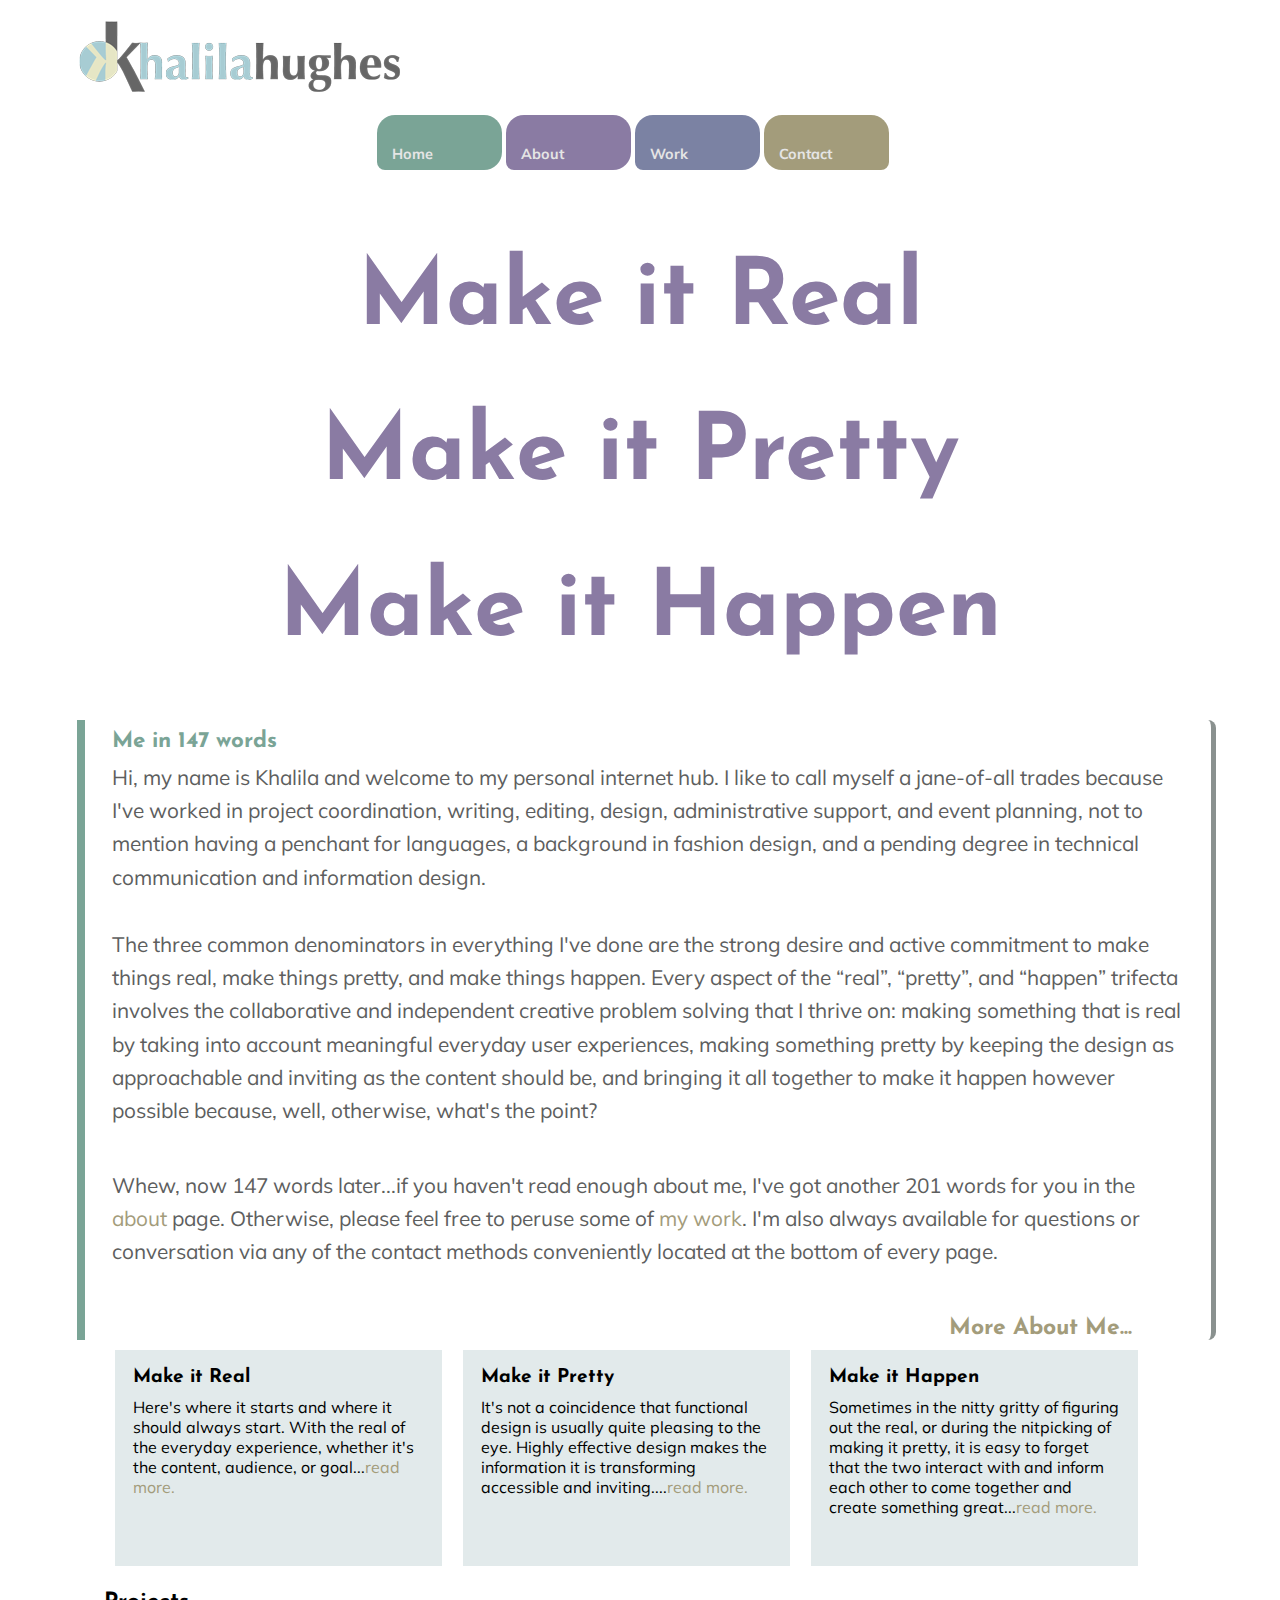
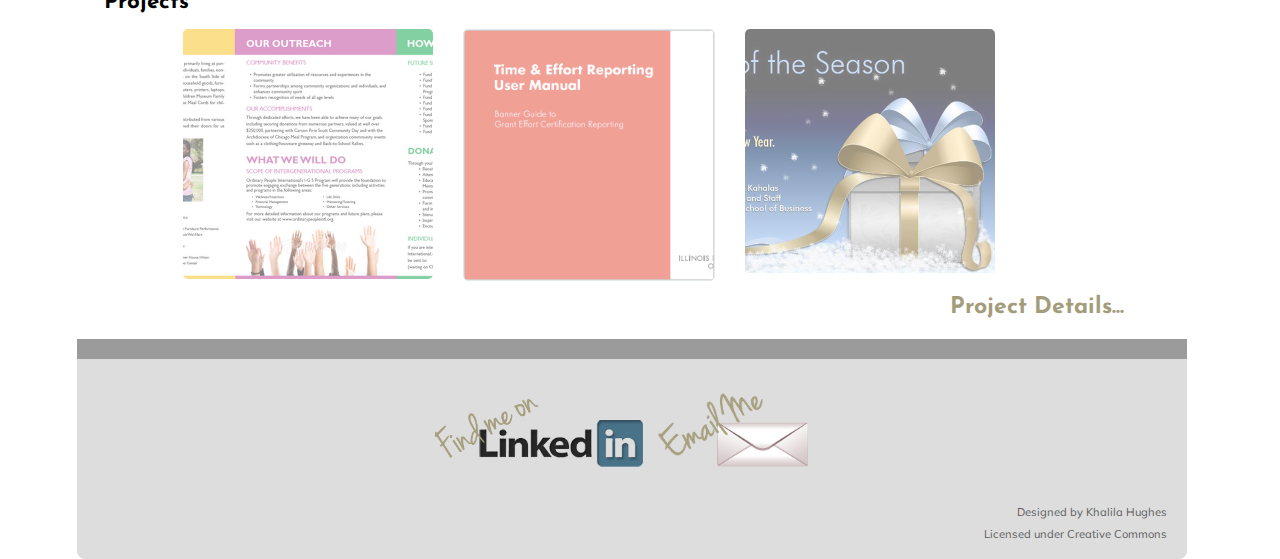
==== commit b94232a0: "added space after first paragraph" ====
--- a/index.html
+++ b/index.html
@@ -66,6 +66,7 @@
          <h3> Me in 147 words </h3>
          <p> Hi, my name is Khalila and welcome to my personal internet hub. I like to call myself a jane-of-all trades because I've worked in project coordination, writing, editing, design, administrative support, and event planning, not to mention having a penchant for languages, a background in fashion design, and a pending degree in technical communication and information design. 
 </p>
+<br />
 <p>
 The three common denominators in everything I've done are the strong desire and active commitment to make things real, make things pretty, and make things happen. Every aspect of the “real”, “pretty”, and “happen” trifecta involves the collaborative and independent creative problem solving that I thrive on: making something that is real by taking into account meaningful everyday user experiences, making something pretty by keeping the design as approachable and inviting as the content should be, and bringing it all together to make it happen however possible because, well, otherwise, what's the point? 
 </p>
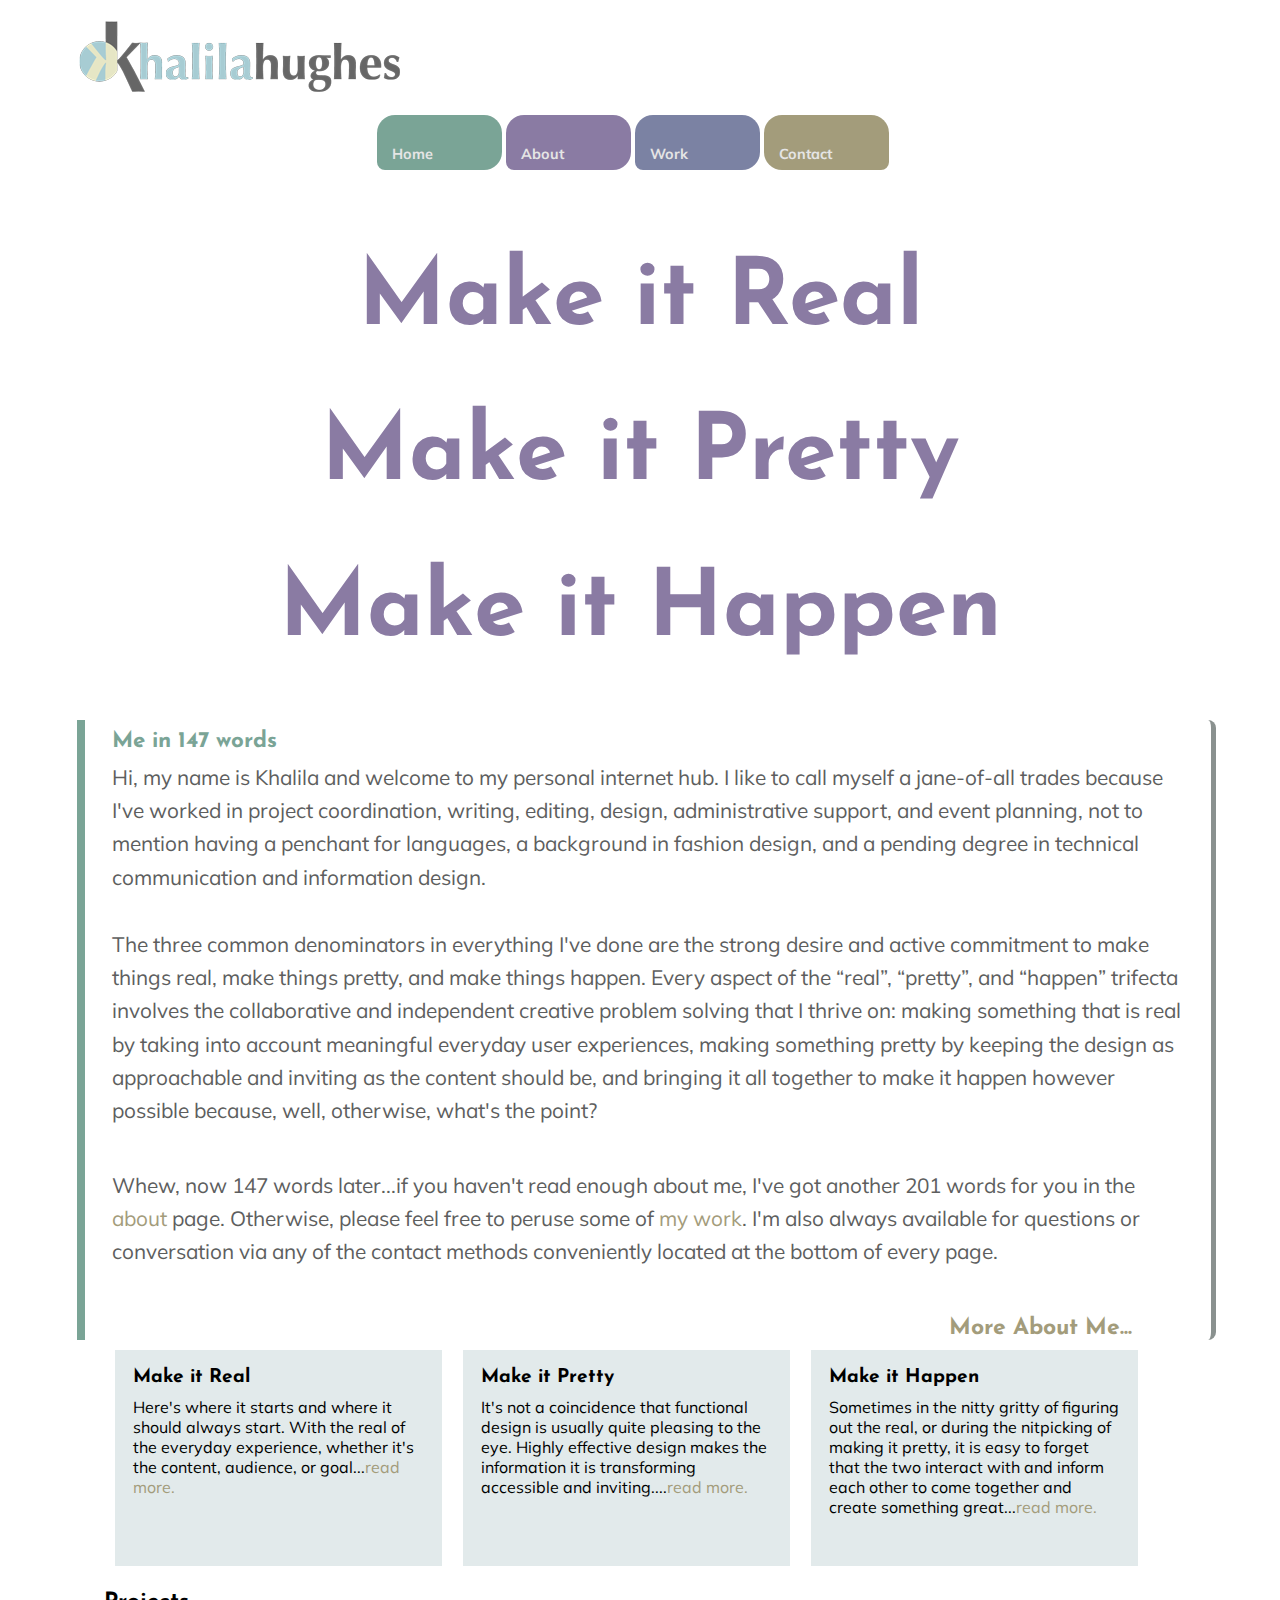
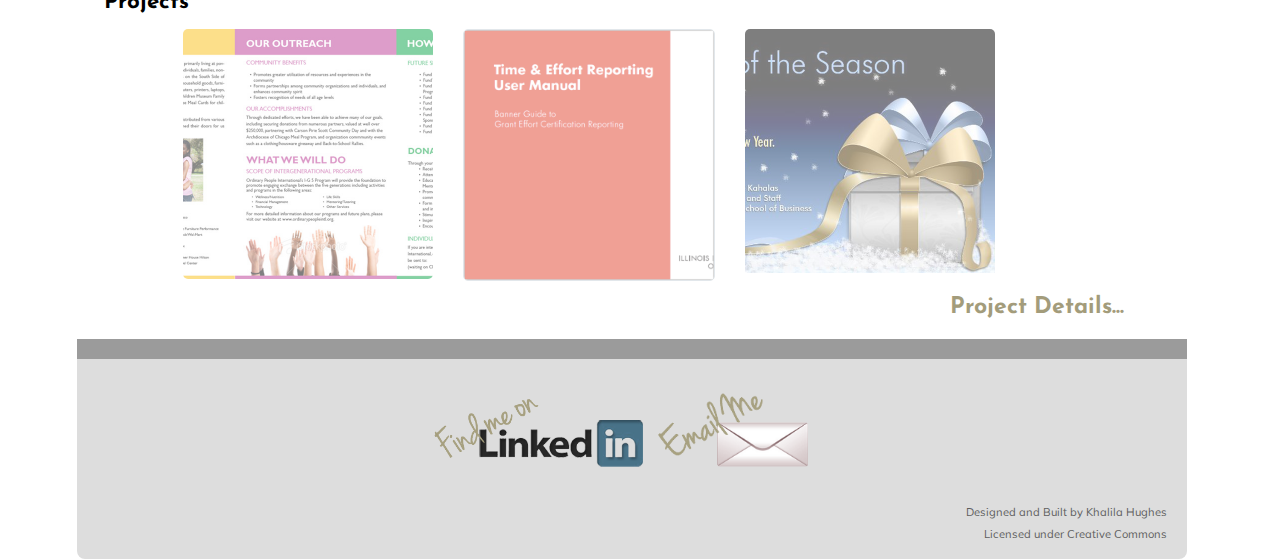
==== commit c7a93bd3: "added and built by Khalila" ====
--- a/index.html
+++ b/index.html
@@ -124,7 +124,7 @@
       </div>
 
       <div id="creative-commons">
-         <p>Designed by Khalila Hughes</p>
+         <p>Designed and Built by Khalila Hughes</p>
          <p>Licensed under Creative Commons </p>
          
       </div> <!--end creative-commons-->
